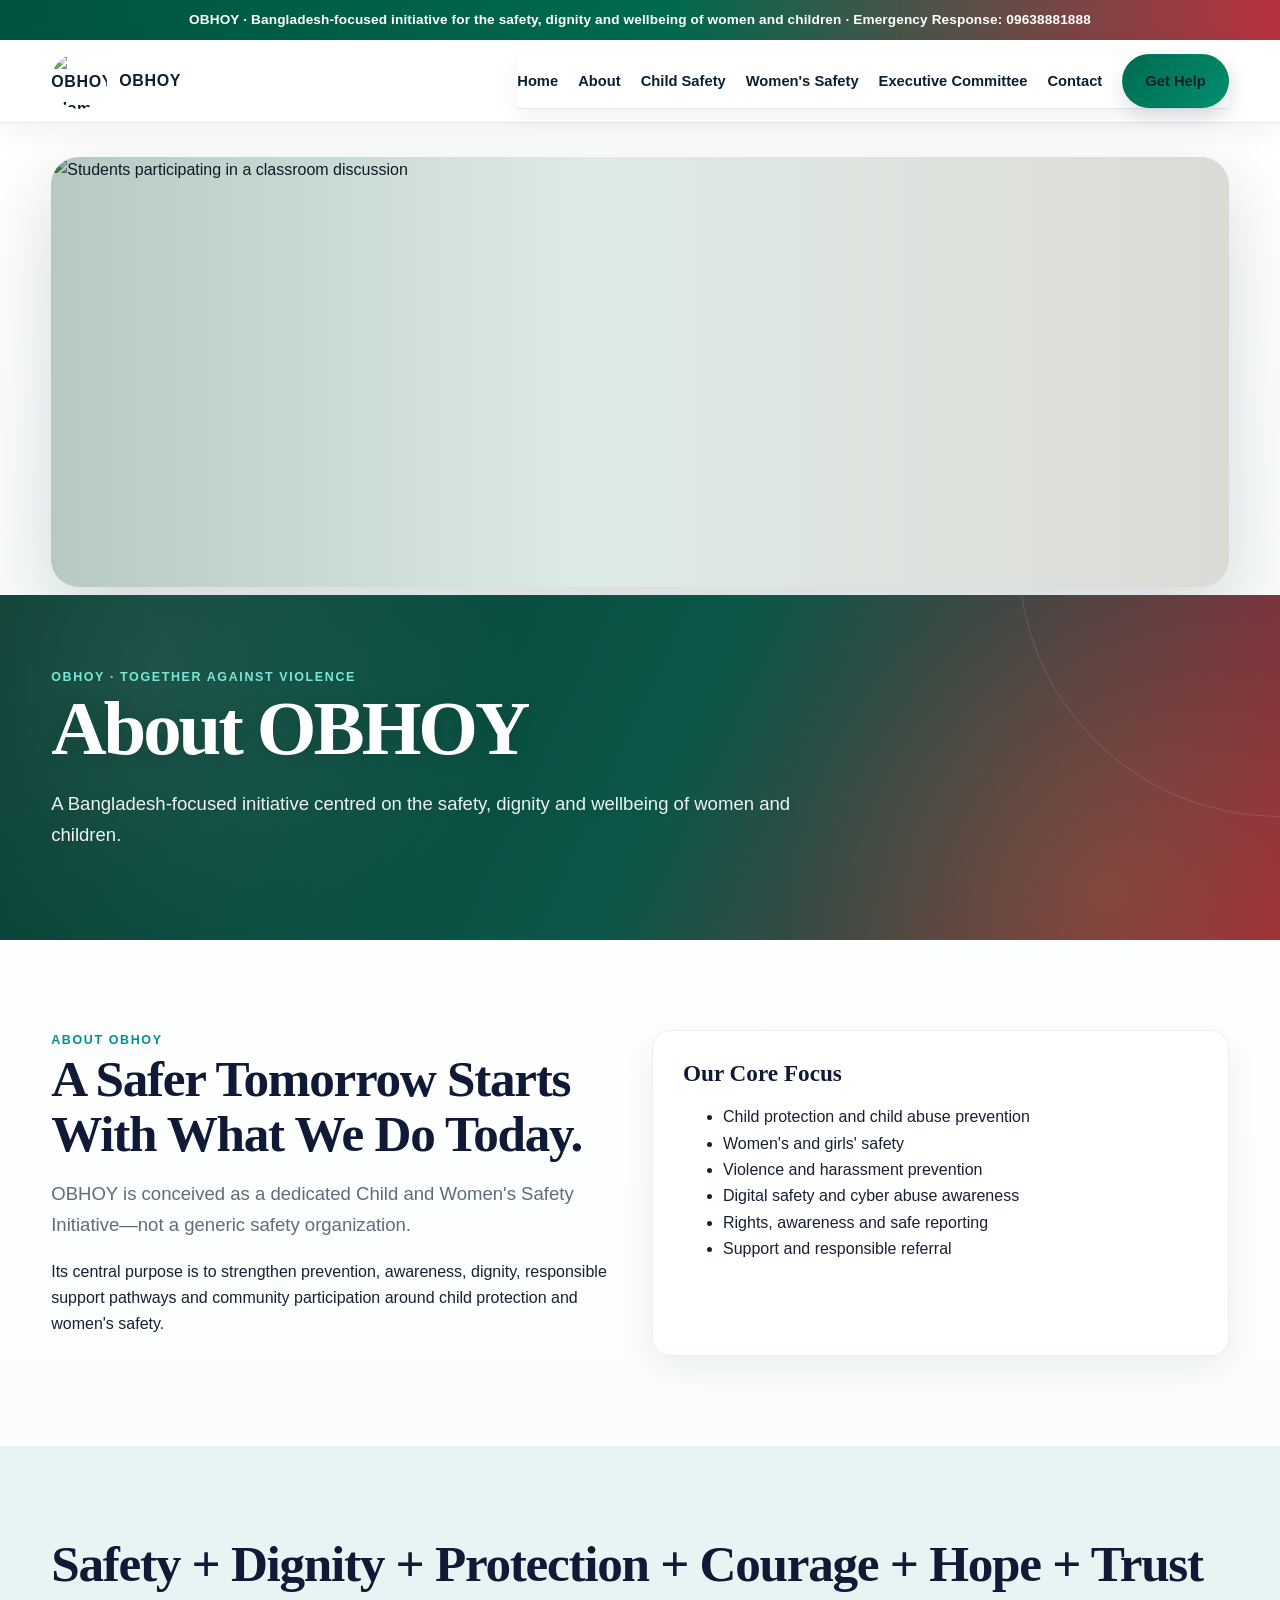
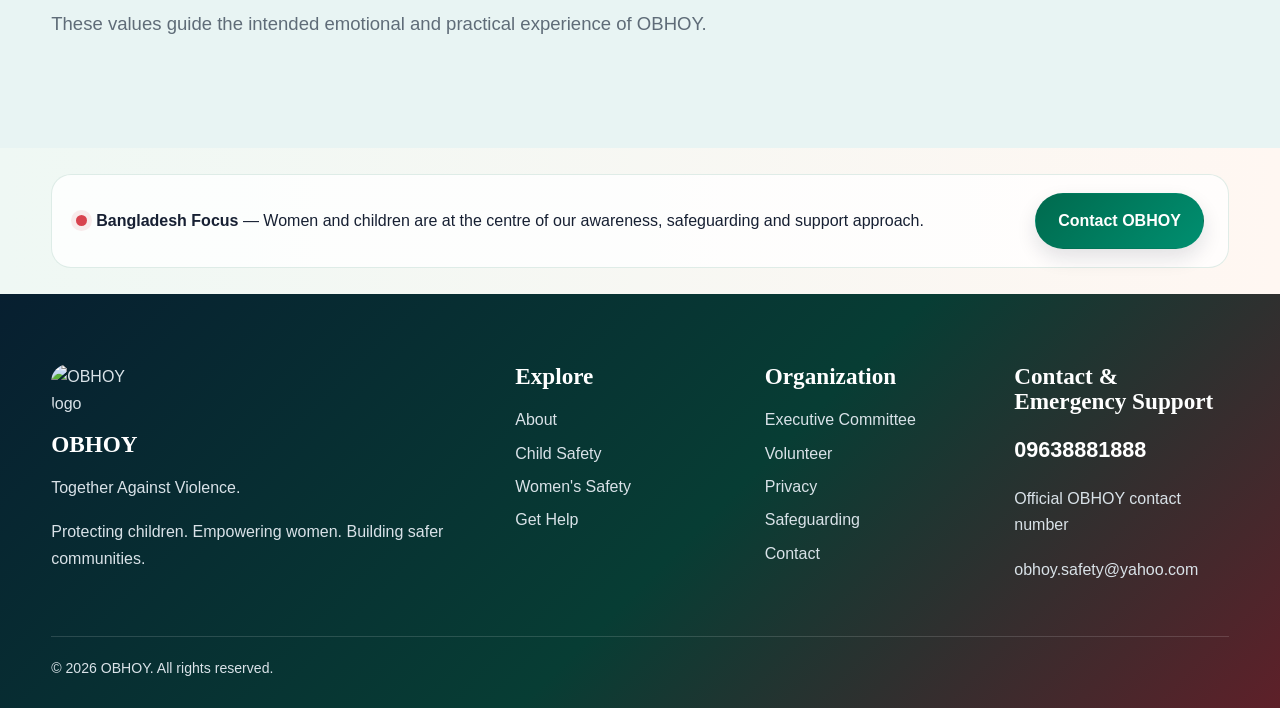
==== about.html @ e8ea64ed "Add files via upload" ====
<!doctype html><html lang="en"><head>
<meta charset="utf-8"><meta name="viewport" content="width=device-width,initial-scale=1">
<meta name="description" content="OBHOY — Together Against Violence. Child and Women's Safety Initiative.">
<title>About | OBHOY</title><link rel="stylesheet" href="style.css"></head>
<body><div class="top-note">OBHOY · Bangladesh-focused initiative for the safety, dignity and wellbeing of women and children · Emergency Response: <strong>09638881888</strong></div>
<header class="nav"><div class="container nav-in">
<a class="brand" href="index.html"><img src="assets/logo.png" data-asset="logo.png" alt="OBHOY Women and Child Safety logo"><span>OBHOY</span></a>
<nav class="links" aria-label="Primary navigation">
<a href="index.html">Home</a><a href="about.html">About</a><a href="child-safety.html">Child Safety</a><a href="women-safety.html">Women's Safety</a><a href="executive-committee.html">Executive Committee</a><a href="contact.html">Contact</a>
<a class="btn btn-primary" href="contact.html" aria-label="Go to OBHOY Contact and Emergency Response">Get Help</a>
</nav><button class="mobile-toggle" aria-label="Open menu">☰</button></div></header><main><section class="bd-cover-section"><div class="container"><div class="bd-cover-frame"><img src="assets/cover%20photos/classroom-discussion.png" data-asset="cover%20photos/classroom-discussion.png" alt="Students participating in a classroom discussion" class="bd-cover-photo" loading="eager"><div class="bd-cover-overlay"></div></div></div></section><section class="page-hero"><div class="container"><div class="eyebrow">OBHOY · Together Against Violence</div><h1>About OBHOY</h1><p class="lead">A Bangladesh-focused initiative centred on the safety, dignity and wellbeing of women and children.</p></div></section>
<section class="section"><div class="container grid two"><div><div class="eyebrow">About OBHOY</div><h2>A Safer Tomorrow Starts With What We Do Today.</h2><p class="lead">OBHOY is conceived as a dedicated Child and Women's Safety Initiative—not a generic safety organization.</p><p>Its central purpose is to strengthen prevention, awareness, dignity, responsible support pathways and community participation around child protection and women's safety.</p></div><div class="card"><h3>Our Core Focus</h3><ul><li>Child protection and child abuse prevention</li><li>Women's and girls' safety</li><li>Violence and harassment prevention</li><li>Digital safety and cyber abuse awareness</li><li>Rights, awareness and safe reporting</li><li>Support and responsible referral</li></ul></div></div></section>
<section class="section band"><div class="container"><h2>Safety + Dignity + Protection + Courage + Hope + Trust</h2><p class="lead">These values guide the intended emotional and practical experience of OBHOY.</p></div></section>
<section class="bd-context"><div class="container"><div><span class="bd-dot"></span><strong>Bangladesh Focus</strong> — Women and children are at the centre of our awareness, safeguarding and support approach.</div><a href="contact.html" class="btn btn-primary">Contact OBHOY</a></div></section></main><footer class="footer"><div class="container footer-grid">
<div><img src="assets/logo.png" data-asset="logo.png" alt="OBHOY logo" style="width:100px;border-radius:18px;margin-bottom:15px"><h3>OBHOY</h3><p>Together Against Violence.</p><p>Protecting children. Empowering women. Building safer communities.</p></div>
<div><h3>Explore</h3><a href="about.html">About</a><a href="child-safety.html">Child Safety</a><a href="women-safety.html">Women's Safety</a><a href="contact.html" aria-label="Go to OBHOY Contact and Emergency Response">Get Help</a></div>
<div><h3>Organization</h3><a href="executive-committee.html">Executive Committee</a><a href="join.html">Volunteer</a><a href="privacy.html">Privacy</a><a href="privacy.html#safeguarding">Safeguarding</a><a href="contact.html">Contact</a></div>
<div><h3>Contact & Emergency Support</h3><p><strong style="font-size:1.35rem;color:#fff">09638881888</strong></p><p>Official OBHOY contact number</p><p><a href="mailto:obhoy.safety@yahoo.com">obhoy.safety@yahoo.com</a></p></div>
</div><div class="container copyright">© <span id="year"></span> OBHOY. All rights reserved.</div></footer><script src="script.js"></script><script src="asset-loader.js"></script>
</body></html>
---- style.css ----
:root{
  --navy:#0B1F33;--teal:#087F8C;--gold:#F4B942;--cream:#F8F7F3;
  --red:#D64545;--ink:#152334;--muted:#5f6c78;--white:#fff;
  --line:rgba(11,31,51,.12);--shadow:0 20px 55px rgba(11,31,51,.10);
}
*{box-sizing:border-box} html{scroll-behavior:smooth}
body{margin:0;font-family:Inter,Arial,sans-serif;color:var(--ink);background:var(--cream);line-height:1.65}
img{max-width:100%;display:block} a{color:inherit;text-decoration:none}
.container{width:min(1180px,92%);margin:auto}.section{padding:90px 0}
.eyebrow{color:var(--teal);font-weight:800;text-transform:uppercase;letter-spacing:.13em;font-size:.78rem}
h1,h2,h3{font-family:Georgia,'Times New Roman',serif;line-height:1.08;margin:0 0 18px;color:var(--navy)}
h1{font-size:clamp(3rem,6vw,6.5rem)}h2{font-size:clamp(2.25rem,4vw,4.2rem)}h3{font-size:1.45rem}
p{margin:0 0 18px}.lead{font-size:1.16rem;color:var(--muted);max-width:760px}
.btn{display:inline-flex;align-items:center;justify-content:center;gap:8px;padding:14px 22px;border-radius:10px;font-weight:800;transition:.25s;border:1px solid transparent}
.btn:hover{transform:translateY(-2px)}.btn-primary{background:var(--teal);color:#fff}.btn-secondary{background:#fff;border-color:var(--line);color:var(--navy)}.btn-danger{background:var(--red);color:#fff}
.top-note{background:var(--navy);color:#fff;font-size:.85rem;padding:9px 0;text-align:center}
.nav{position:sticky;top:0;z-index:50;background:rgba(248,247,243,.94);backdrop-filter:blur(14px);border-bottom:1px solid var(--line)}
.nav-in{min-height:82px;display:flex;align-items:center;justify-content:space-between;gap:20px}
.brand{display:flex;align-items:center;gap:12px;font-weight:900;color:var(--navy);letter-spacing:.04em}.brand img{width:56px;height:56px;object-fit:contain;border-radius:50%}
.links{display:flex;gap:20px;align-items:center;font-size:.92rem;font-weight:700}.links a:hover{color:var(--teal)}
.mobile-toggle{display:none;background:none;border:0;font-size:1.5rem}
.hero{position:relative;overflow:hidden;background:linear-gradient(135deg,#eaf2f0 0%,#f8f7f3 55%,#f5e9ef 100%);padding:72px 0 80px}
.hero:after{content:"";position:absolute;width:520px;height:520px;border-radius:50%;background:rgba(8,127,140,.10);right:-180px;top:-200px}
.hero-grid{position:relative;z-index:1;display:grid;grid-template-columns:1.08fr .92fr;align-items:center;gap:54px}.hero-copy p{font-size:1.14rem;max-width:700px;color:#40505f}.hero-actions{display:flex;gap:12px;flex-wrap:wrap;margin:28px 0}
.hero-card{background:#fff;border-radius:28px;padding:18px;box-shadow:var(--shadow);position:relative}.hero-card img{border-radius:20px;width:100%;max-height:500px;object-fit:contain;background:#fff}.floating{position:absolute;left:-28px;bottom:30px;background:var(--navy);color:#fff;padding:18px 20px;border-radius:16px;max-width:250px}
.help-strip{background:var(--navy);color:#fff}.help-grid{display:grid;grid-template-columns:1.4fr repeat(3,1fr);gap:16px;align-items:center;padding:28px 0}.help-item{border-left:1px solid rgba(255,255,255,.22);padding-left:18px}
.grid{display:grid;gap:24px}.two{grid-template-columns:repeat(2,1fr)}.three{grid-template-columns:repeat(3,1fr)}.four{grid-template-columns:repeat(4,1fr)}
.card{background:#fff;border:1px solid var(--line);padding:30px;border-radius:18px;box-shadow:0 10px 28px rgba(11,31,51,.05);transition:.25s}.card:hover{transform:translateY(-5px);box-shadow:var(--shadow)}
.icon{width:52px;height:52px;border-radius:14px;display:grid;place-items:center;background:rgba(8,127,140,.10);font-size:1.4rem;margin-bottom:18px}
.pillar{padding:42px;border-radius:26px;min-height:360px;display:flex;flex-direction:column;justify-content:flex-end;background:#fff;border:1px solid var(--line)}
.pillar:nth-child(1){background:linear-gradient(145deg,#fff,#e8f4f3)}.pillar:nth-child(2){background:linear-gradient(145deg,#fff,#f7edf2)}
.approach{background:var(--navy);color:#fff}.approach h2,.approach h3{color:#fff}.approach .card{background:rgba(255,255,255,.06);border-color:rgba(255,255,255,.15);color:#d9e2e8}
.band{background:#e8f4f3}.cta{background:linear-gradient(125deg,var(--navy),#164b55);color:#fff;border-radius:30px;padding:56px}.cta h2{color:#fff}
.resource{padding:0;overflow:hidden}.resource .resource-top{height:130px;background:linear-gradient(135deg,var(--teal),var(--navy))}.resource .resource-body{padding:25px}
.commitment{display:flex;gap:15px;align-items:flex-start}.number{font-family:Georgia,serif;font-size:2.5rem;color:var(--gold);font-weight:900}
.team-card img{width:100%;aspect-ratio:1/1;object-fit:cover;background:#e6ecec;border-radius:14px;margin-bottom:18px}.placeholder{display:grid;place-items:center;color:#71808b;background:linear-gradient(135deg,#edf1f0,#dfe7e5)}
.accordion details{background:#fff;border:1px solid var(--line);border-radius:12px;padding:18px 20px;margin-bottom:10px}.accordion summary{cursor:pointer;font-weight:800;color:var(--navy)}
.footer{background:var(--navy);color:#d9e2e8;padding:70px 0 28px}.footer h3{color:#fff}.footer-grid{display:grid;grid-template-columns:2fr repeat(3,1fr);gap:35px}.footer a{display:block;margin:7px 0}.copyright{margin-top:35px;padding-top:20px;border-top:1px solid rgba(255,255,255,.14);font-size:.88rem}
.notice{border-left:4px solid var(--gold);background:#fff9e8;padding:16px 18px;border-radius:8px;margin:20px 0}.danger-notice{border-left-color:var(--red);background:#fff1f1}
.page-hero{padding:85px 0;background:linear-gradient(135deg,#edf5f3,#f8f7f3)}.form-card{max-width:880px;margin:auto;background:#fff;padding:34px;border-radius:22px;box-shadow:var(--shadow)}
label{display:block;font-weight:750;margin:16px 0 7px}input,select,textarea{width:100%;padding:14px;border:1px solid #cbd5d7;border-radius:10px;font:inherit;background:#fff}textarea{min-height:140px}
.form-grid{display:grid;grid-template-columns:1fr 1fr;gap:18px}.full{grid-column:1/-1}.small{font-size:.88rem;color:var(--muted)}
.policy-list li{margin:10px 0}
@media(max-width:900px){.links{display:none}.mobile-toggle{display:block}.nav.open .links{display:flex;position:absolute;top:82px;left:0;right:0;flex-direction:column;align-items:stretch;padding:22px;background:var(--cream);border-bottom:1px solid var(--line)}.hero-grid,.two,.footer-grid{grid-template-columns:1fr}.three,.four{grid-template-columns:repeat(2,1fr)}.help-grid{grid-template-columns:1fr 1fr}.help-grid>:first-child{grid-column:1/-1}.form-grid{grid-template-columns:1fr}.full{grid-column:auto}}
@media(max-width:560px){.section{padding:64px 0}.three,.four,.help-grid{grid-template-columns:1fr}.hero{padding-top:45px}.floating{position:static;margin-top:15px}.cta{padding:35px 25px}.nav-in{min-height:70px}.brand img{width:48px;height:48px}}

.site-photo{width:100%;height:260px;object-fit:cover;border-radius:18px;margin-bottom:20px}
.hero-photo{width:100%;height:100%;min-height:460px;object-fit:cover;border-radius:20px}
.founder-feature{display:grid;grid-template-columns:1.15fr .85fr;gap:34px;align-items:center;background:#fff;padding:34px;border-radius:26px;border:1px solid var(--line);box-shadow:var(--shadow);margin-bottom:45px}
.founder-photo{width:100%;aspect-ratio:1/1;object-fit:cover;border-radius:22px;background:#e8eeee}
.founder-info h2{font-size:clamp(2.2rem,4vw,4rem)}
.portfolio-box{display:flex;align-items:center;justify-content:space-between;gap:18px;padding:20px 22px;background:linear-gradient(135deg,#edf7f5,#fff8e8);border:1px solid rgba(8,127,140,.18);border-radius:16px;margin-top:24px}
.portfolio-box strong{display:block;color:var(--navy);font-size:1.08rem}
@media(max-width:800px){.founder-feature{grid-template-columns:1fr}.hero-photo{min-height:320px}}

/* PREMIUM VISUAL UPGRADE */
:root{--navy:#101935;--teal:#008f95;--teal2:#14b8a6;--gold:#f6b84a;--ink:#172033}html{scroll-behavior:smooth}body{background:linear-gradient(180deg,#f8fbfd 0%,#fff 34%,#f7fafc 100%)}body::before{content:"";position:fixed;inset:0;pointer-events:none;background:radial-gradient(circle at 8% 8%,rgba(20,184,166,.07),transparent 26%),radial-gradient(circle at 92% 18%,rgba(246,184,74,.09),transparent 22%);z-index:-1}.nav{backdrop-filter:blur(18px);background:rgba(255,255,255,.88)!important;border-bottom:1px solid rgba(16,25,53,.08);box-shadow:0 10px 30px rgba(16,25,53,.06)}.top-note{background:linear-gradient(90deg,var(--navy),#17335d 55%,var(--teal));letter-spacing:.01em}.links a{position:relative}.links a:not(.btn)::after{content:"";position:absolute;left:50%;bottom:-6px;width:0;height:2px;background:var(--teal);transition:.3s;border-radius:10px}.links a:not(.btn):hover::after{width:80%;left:10%}.btn{border-radius:999px!important;box-shadow:0 9px 20px rgba(16,25,53,.12);transition:.25s}.btn:hover{transform:translateY(-3px);box-shadow:0 15px 30px rgba(16,25,53,.18);filter:saturate(1.1)}.hero{position:relative;overflow:hidden}.hero::before{content:"";position:absolute;width:430px;height:430px;border-radius:50%;background:linear-gradient(135deg,rgba(20,184,166,.15),rgba(246,184,74,.13));right:-120px;top:-180px}.hero h1,.page-hero h1{letter-spacing:-.04em;text-wrap:balance}.hero-card{overflow:hidden;border-radius:26px;box-shadow:0 28px 70px rgba(16,25,53,.22);transform:rotate(1.2deg);transition:.5s}.hero-card:hover{transform:rotate(0) translateY(-6px);box-shadow:0 36px 80px rgba(16,25,53,.26)}.hero-photo{transition:.8s}.hero-card:hover .hero-photo{transform:scale(1.05)}.page-hero{position:relative;overflow:hidden;background:linear-gradient(135deg,#0f1d3a,#142b54 56%,#087f87)!important;color:#fff}.page-hero::after{content:"";position:absolute;width:520px;height:520px;border:1px solid rgba(255,255,255,.12);border-radius:50%;right:-260px;top:-300px}.page-hero .container{position:relative;z-index:1}.page-hero .eyebrow{color:#7ce5da}.page-photo{height:420px!important;border-radius:24px!important;box-shadow:0 24px 60px rgba(16,25,53,.16);transition:.45s}.page-photo:hover{transform:translateY(-5px);box-shadow:0 32px 70px rgba(16,25,53,.22)}.card,.pillar,.notice,.form-card{border:1px solid rgba(16,25,53,.07);box-shadow:0 12px 34px rgba(16,25,53,.07);transition:.28s}.card:hover,.pillar:hover{transform:translateY(-7px);box-shadow:0 24px 52px rgba(16,25,53,.14);border-color:rgba(20,184,166,.28)}.site-photo{box-shadow:0 15px 40px rgba(16,25,53,.12);transition:.5s}.pillar:hover .site-photo{transform:scale(1.025)}.founder-feature{position:relative;overflow:hidden;background:linear-gradient(135deg,#fff,#f3fbfa 60%,#fff8ea)!important;border:1px solid rgba(20,184,166,.15)!important}.portfolio-box{box-shadow:0 10px 28px rgba(16,25,53,.08);transition:.25s}.portfolio-box:hover{transform:translateY(-3px)}.executive-cover-section{padding-top:0!important;padding-bottom:12px!important}.executive-cover-photo{height:430px!important;border-radius:26px!important}.footer{position:relative;overflow:hidden;background:linear-gradient(135deg,#0c152c,#12264a 58%,#075d63)!important}@media(max-width:800px){.page-photo{height:280px!important}.hero-card{transform:none}.executive-cover-photo{height:280px!important}.page-hero{padding-top:54px!important;padding-bottom:54px!important}}


/* BANGLADESH WOMEN & CHILDREN VISUAL SYSTEM */
:root{--bd-green:#006a4e;--bd-red:#d8434e;--bd-mint:#eaf6f2;--bd-warm:#fff8f2;--bd-deep:#0d2235}
body{background:linear-gradient(180deg,#f8fbfa 0%,#ffffff 30%,#f7fbfa 100%)}
.top-note{background:linear-gradient(90deg,#00543f,#006a4e 52%,#b83240)!important;color:#fff!important;font-weight:700}
.hero{background:linear-gradient(120deg,#eff8f4 0%,#ffffff 53%,#fff6f2 100%)}
.hero-copy{position:relative;z-index:2}
.hero-card{display:block!important;position:relative;min-height:470px;padding:0!important;background:#123!important;border-radius:30px!important;overflow:hidden;transform:none!important}
.hero-card .hero-photo{width:100%!important;height:100%!important;min-height:470px!important;max-height:none!important;object-fit:cover!important;object-position:center!important;filter:brightness(.82) saturate(1.05) contrast(1.02)}
.hero-image-overlay{position:absolute;inset:0;background:linear-gradient(180deg,rgba(9,24,38,.03),rgba(9,24,38,.18));pointer-events:none}
.bd-cover-section{padding:34px 0 8px;background:linear-gradient(180deg,#fff,#f8fbfa)}
.bd-cover-frame{position:relative;height:430px;overflow:hidden;border-radius:28px;box-shadow:0 24px 70px rgba(13,34,53,.16);background:#ddebe5}
.bd-cover-photo{width:100%;height:100%;object-fit:cover;object-position:center;filter:brightness(.84) saturate(1.05) contrast(1.03);transition:transform .7s ease,filter .4s ease}
.bd-cover-frame:hover .bd-cover-photo{transform:scale(1.025);filter:brightness(.9) saturate(1.08) contrast(1.03)}
.bd-cover-overlay{position:absolute;inset:0;background:linear-gradient(90deg,rgba(0,45,35,.18),transparent 46%,rgba(216,67,78,.10));pointer-events:none}
.page-hero{background:linear-gradient(115deg,#073c31,#0b5749 52%,#9b2c39)!important;padding:72px 0!important}
.page-hero::before{content:"";position:absolute;inset:0;background:radial-gradient(circle at 12% 20%,rgba(255,255,255,.09),transparent 32%),radial-gradient(circle at 86% 85%,rgba(246,184,74,.12),transparent 28%)}
.page-hero h1,.page-hero .lead{color:#fff!important;text-shadow:0 2px 18px rgba(0,0,0,.16)}
.page-hero .lead{opacity:.93}
.section h2{letter-spacing:-.025em}
.card,.pillar,.form-card{background:rgba(255,255,255,.96)!important}
.pillar{border-top:4px solid var(--bd-green)!important}
.pillar:nth-child(2){border-top-color:var(--bd-red)!important}
.btn-primary{background:linear-gradient(135deg,#006a4e,#008f70)!important}.btn-danger{background:linear-gradient(135deg,#bd3342,#e4515d)!important}
.help-strip{background:linear-gradient(110deg,#09253b,#00543f 55%,#8d2633)!important}
.bd-context{padding:26px 0;background:linear-gradient(90deg,#eff8f4,#fff7f2)}
.bd-context .container{display:flex;align-items:center;justify-content:space-between;gap:20px;padding:18px 24px;border-radius:20px;border:1px solid rgba(0,106,78,.12);background:rgba(255,255,255,.78)}
.bd-dot{display:inline-block;width:11px;height:11px;border-radius:50%;background:var(--bd-red);margin-right:9px;box-shadow:0 0 0 5px rgba(216,67,78,.10)}
.founder-text-only{grid-template-columns:1fr!important;max-width:920px;margin-left:auto;margin-right:auto;text-align:center}
.founder-text-only .founder-info{max-width:760px;margin:auto}.founder-text-only .portfolio-box{text-align:left}
.team-card{position:relative}.team-card::before{content:"";display:block;width:46px;height:4px;border-radius:999px;background:linear-gradient(90deg,var(--bd-green),var(--bd-red));margin-bottom:18px}
.footer{background:linear-gradient(135deg,#071f30,#073d34 55%,#5e2029)!important}
@media(max-width:800px){.hero-card,.hero-card .hero-photo{min-height:320px!important}.bd-cover-frame{height:270px}.bd-cover-section{padding-top:22px}.bd-context .container{flex-direction:column;align-items:flex-start}.page-hero{padding:56px 0!important}}

/* White navbar readability upgrade */
.navbar,.navbar.scrolled,header nav{
background:rgba(255,255,255,.96)!important;
backdrop-filter:blur(12px);
box-shadow:0 4px 20px rgba(0,0,0,.08);
border-bottom:1px solid rgba(0,0,0,.08);
}
.navbar a,.nav-link,.menu-item,.logo-text{
color:#0B1F33!important;
font-weight:600;
}
.navbar a:hover,.navbar a.active{
color:#D4A017!important;
}


/* Final polish navbar */
.navbar,.navbar.scrolled,header nav{
background:rgba(11,31,51,.55)!important;
backdrop-filter:blur(14px)!important;
-webkit-backdrop-filter:blur(14px)!important;
border-bottom:1px solid rgba(255,255,255,.12)!important;
box-shadow:none!important;
}
.navbar a,.nav-link,.menu-item,.logo-text{
color:#ffffff!important;
text-shadow:0 1px 3px rgba(0,0,0,.4);
}

/* FINAL EXECUTIVE COMMITTEE & READABILITY UPDATE */
.nav{background:#ffffff!important;backdrop-filter:none!important;-webkit-backdrop-filter:none!important;border-bottom:1px solid rgba(11,31,51,.10)!important;box-shadow:0 8px 24px rgba(11,31,51,.06)!important}
.nav .links,.nav .links a,.nav .brand,.nav .brand span{color:#0B1F33!important;text-shadow:none!important}
.nav .links a:hover{color:#006a4e!important}
@media(max-width:900px){.nav.open .links{background:#fff!important}}
.approach{background:#fff!important;color:#111!important}
.approach .eyebrow,.approach h2,.approach h3,.approach p{color:#111!important;text-shadow:none!important}
.approach .card{background:#fff!important;color:#111!important;border-color:rgba(11,31,51,.12)!important}
.approach .icon{color:#111!important}
.committee-intro{text-align:center;max-width:880px;margin:0 auto 42px}
.committee-intro h2{margin-top:8px}.committee-intro .lead{margin:0 auto}
.committee-grid{display:grid;grid-template-columns:repeat(4,minmax(0,1fr));gap:24px}
.committee-member{background:#fff;border:1px solid rgba(11,31,51,.10);border-radius:24px;overflow:hidden;box-shadow:0 12px 30px rgba(11,31,51,.08);transition:transform .28s ease,box-shadow .28s ease;position:relative}
.committee-member:hover{transform:translateY(-7px);box-shadow:0 22px 48px rgba(11,31,51,.15)}
.member-photo-wrap{position:relative;padding:12px 12px 0;background:linear-gradient(145deg,#eaf6f2,#fff7f2)}
.member-photo{width:100%;aspect-ratio:6/7;object-fit:cover;border-radius:17px;display:block;background:#e7eceb}
.replace-tag{position:absolute;right:22px;top:22px;background:rgba(11,31,51,.82);color:#fff;padding:6px 10px;border-radius:999px;font-size:.68rem;font-weight:800;letter-spacing:.05em;text-transform:uppercase}
.member-content{padding:20px 20px 22px;text-align:center}.member-content h3{font-size:1.22rem;margin-bottom:8px}.member-role{color:#006a4e;font-weight:800;line-height:1.45;min-height:46px;margin-bottom:14px}.team-phone,.team-contact{display:inline-block;font-size:.9rem;color:#465563;font-weight:700}.team-phone:hover{color:#006a4e}
.global-contact-email{text-align:center;margin:18px auto 0;color:#d9e2e8}.global-contact-email a{display:inline;color:#fff!important;font-weight:700}
@media(max-width:1000px){.committee-grid{grid-template-columns:repeat(3,minmax(0,1fr))}}
@media(max-width:700px){.committee-grid{grid-template-columns:repeat(2,minmax(0,1fr));gap:16px}.committee-member{border-radius:18px}.member-content{padding:16px 12px 18px}.member-role{min-height:0;font-size:.88rem}.replace-tag{right:18px;top:18px;font-size:.58rem;padding:5px 8px}}
@media(max-width:430px){.committee-grid{grid-template-columns:1fr}}


/* FINAL NAVBAR / FOUNDER / CONTACT POLISH */
.nav,
.navbar,
.navbar.scrolled,
header nav {
  background:#ffffff !important;
  background-image:none !important;
  backdrop-filter:none !important;
  -webkit-backdrop-filter:none !important;
  border-bottom:1px solid rgba(11,31,51,.10) !important;
  box-shadow:0 8px 24px rgba(11,31,51,.06) !important;
}
.nav .links a,
.nav .brand,
.nav .brand span {
  color:#0B1F33 !important;
  text-shadow:none !important;
}
.nav .links a:hover { color:#006a4e !important; }

/* Larger founder presentation */
.founder-feature {
  grid-template-columns:minmax(320px, .95fr) minmax(0, 1.05fr) !important;
  gap:42px !important;
  padding:42px !important;
}
.founder-photo-column { display:flex; align-items:center; justify-content:center; }
.founder-photo-wrap { position:relative; width:100%; max-width:500px; }
.founder-photo {
  display:block;
  width:100%;
  aspect-ratio:1/1;
  object-fit:cover;
  border-radius:26px;
  background:#e8eeee;
  border:1px solid rgba(11,31,51,.10);
  box-shadow:0 18px 45px rgba(11,31,51,.14);
}
.founder-replace-tag { right:18px; top:18px; }
.founder-feature .founder-info h2 { font-size:clamp(2.5rem,5vw,4.8rem); }
.founder-feature .founder-info .lead { font-size:1.18rem; }

@media(max-width:800px){
  .founder-feature { grid-template-columns:1fr !important; padding:26px !important; }
  .founder-photo-wrap { max-width:440px; }
}

/* Prominent contact email */
.contact-email-card {
  margin-top:22px;
  text-align:center;
  padding:26px 22px;
  background:#fff;
  border:1px solid rgba(11,31,51,.12);
  border-radius:18px;
  box-shadow:0 10px 28px rgba(11,31,51,.06);
}
.contact-email-card .email-label {
  display:block;
  margin-bottom:8px;
  font-size:.9rem;
  font-weight:800;
  letter-spacing:.08em;
  text-transform:uppercase;
  color:#006a4e;
}
.contact-email-card a {
  display:inline-block;
  font-size:clamp(1.35rem,2.5vw,2rem);
  font-weight:900;
  color:#0B1F33 !important;
  text-decoration:none;
  word-break:break-word;
}
.contact-email-card a:hover { color:#006a4e !important; }

/* Uploaded cover-photo layout */
.founder-info-full{width:100%;}
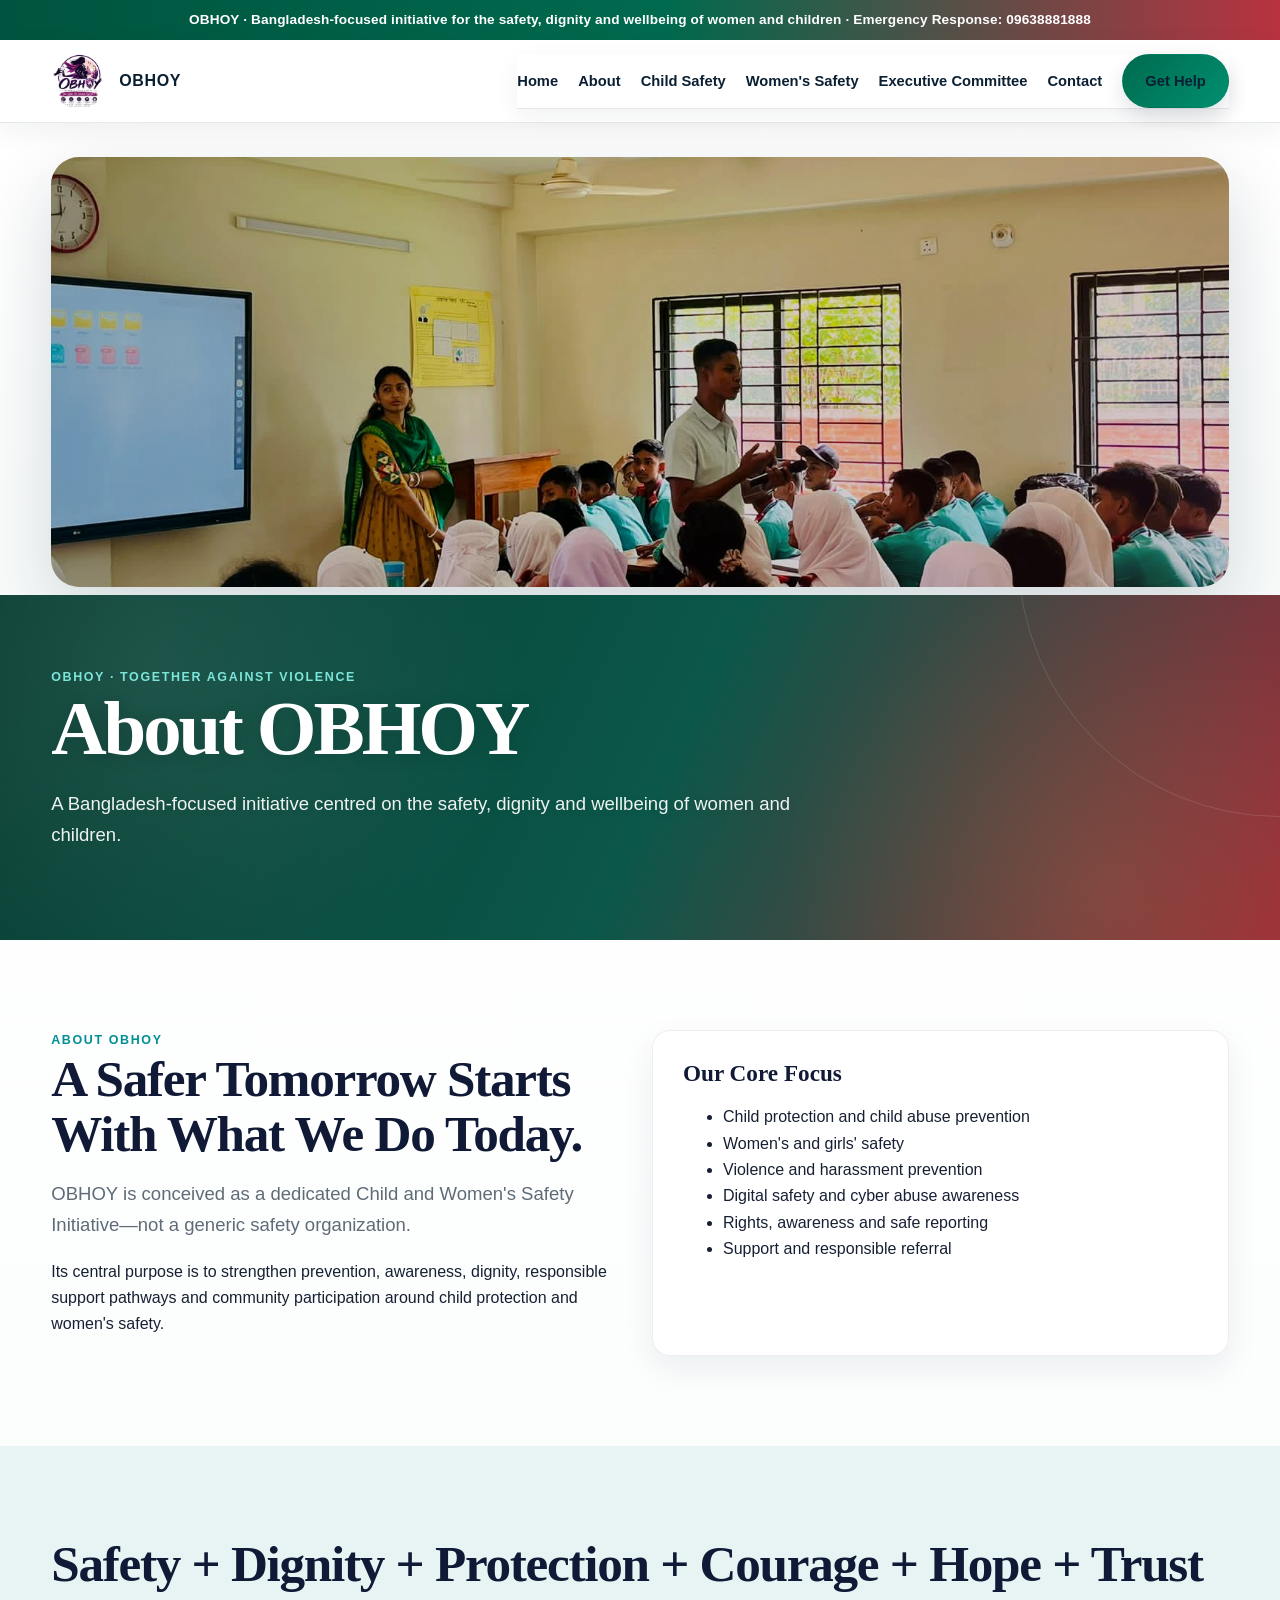
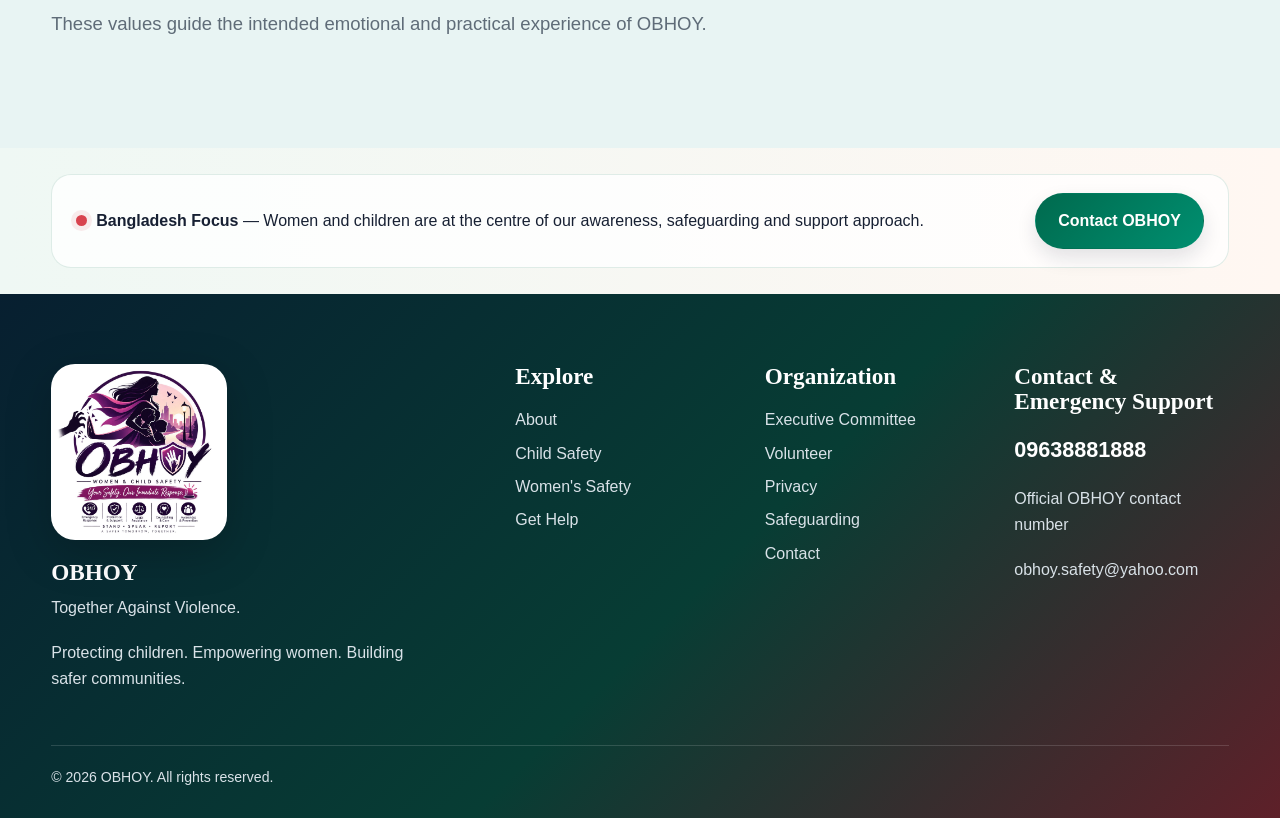
==== commit a361aec6: "Add files via upload" ====
--- a/about.html
+++ b/about.html
@@ -1,18 +1,35 @@
 <!doctype html><html lang="en"><head>
-<meta charset="utf-8"><meta name="viewport" content="width=device-width,initial-scale=1">
-<meta name="description" content="OBHOY — Together Against Violence. Child and Women's Safety Initiative.">
-<title>About | OBHOY</title><link rel="stylesheet" href="style.css"></head>
-<body><div class="top-note">OBHOY · Bangladesh-focused initiative for the safety, dignity and wellbeing of women and children · Emergency Response: <strong>09638881888</strong></div>
+<meta charset="UTF-8"><meta name="viewport" content="width=device-width,initial-scale=1">
+<meta name="description" content="Learn about OBHOY, a Bangladesh-focused Child and Women’s Safety Initiative centred on safety, dignity, wellbeing, prevention and community participation.">
+<title>About OBHOY | Child &amp; Women’s Safety Initiative</title><link rel="stylesheet" href="style.css">
+<meta name="robots" content="index,follow">
+<link rel="canonical" href="https://obhoy.life/about.html">
+<link rel="icon" href="assets/logo.png" type="image/png">
+<meta name="theme-color" content="#0B1F33">
+<meta property="og:locale" content="en_BD">
+<meta property="og:type" content="website">
+<meta property="og:site_name" content="OBHOY">
+<meta property="og:title" content="About OBHOY | Child &amp; Women’s Safety Initiative">
+<meta property="og:description" content="Learn about OBHOY, a Bangladesh-focused Child and Women’s Safety Initiative centred on safety, dignity, wellbeing, prevention and community participation.">
+<meta property="og:url" content="https://obhoy.life/about.html">
+<meta property="og:image" content="https://obhoy.life/assets/cover%20photos/classroom-discussion.png">
+<meta property="og:image:alt" content="OBHOY — Together Against Violence">
+<meta name="twitter:card" content="summary_large_image">
+<meta name="twitter:title" content="About OBHOY | Child &amp; Women’s Safety Initiative">
+<meta name="twitter:description" content="Learn about OBHOY, a Bangladesh-focused Child and Women’s Safety Initiative centred on safety, dignity, wellbeing, prevention and community participation.">
+<meta name="twitter:image" content="https://obhoy.life/assets/cover%20photos/classroom-discussion.png">
+<script type="application/ld+json">[{"@context":"https://schema.org","@type":"Organization","name":"OBHOY","url":"https://obhoy.life/","logo":"https://obhoy.life/assets/logo.png","description":"A Bangladesh-focused Child and Women’s Safety Initiative centred on safety, dignity and wellbeing."},{"@context":"https://schema.org","@type":"WebPage","name":"About OBHOY | Child & Women’s Safety Initiative","url":"https://obhoy.life/about.html","isPartOf":{"@type":"WebSite","name":"OBHOY","url":"https://obhoy.life/"}},{"@context":"https://schema.org","@type":"BreadcrumbList","itemListElement":[{"@type":"ListItem","position":1,"name":"Home","item":"https://obhoy.life/"},{"@type":"ListItem","position":2,"name":"About","item":"https://obhoy.life/about.html"}]}]</script></head>
+<body><a class="skip-link" href="#main-content">Skip to main content</a><div class="top-note">OBHOY · Bangladesh-focused initiative for the safety, dignity and wellbeing of women and children · Emergency Response: <strong>09638881888</strong></div>
 <header class="nav"><div class="container nav-in">
-<a class="brand" href="index.html"><img src="assets/logo.png" data-asset="logo.png" alt="OBHOY Women and Child Safety logo"><span>OBHOY</span></a>
-<nav class="links" aria-label="Primary navigation">
+<a class="brand" href="index.html"><img src="assets/logo.png" data-asset="logo.png" alt="OBHOY Women and Child Safety logo" width="1254" height="1254" decoding="async" loading="lazy"><span>OBHOY</span></a>
+<nav class="links" id="primary-navigation" aria-label="Primary navigation">
 <a href="index.html">Home</a><a href="about.html">About</a><a href="child-safety.html">Child Safety</a><a href="women-safety.html">Women's Safety</a><a href="executive-committee.html">Executive Committee</a><a href="contact.html">Contact</a>
 <a class="btn btn-primary" href="contact.html" aria-label="Go to OBHOY Contact and Emergency Response">Get Help</a>
-</nav><button class="mobile-toggle" aria-label="Open menu">☰</button></div></header><main><section class="bd-cover-section"><div class="container"><div class="bd-cover-frame"><img src="assets/cover%20photos/classroom-discussion.png" data-asset="cover%20photos/classroom-discussion.png" alt="Students participating in a classroom discussion" class="bd-cover-photo" loading="eager"><div class="bd-cover-overlay"></div></div></div></section><section class="page-hero"><div class="container"><div class="eyebrow">OBHOY · Together Against Violence</div><h1>About OBHOY</h1><p class="lead">A Bangladesh-focused initiative centred on the safety, dignity and wellbeing of women and children.</p></div></section>
+</nav><button class="mobile-toggle" type="button" aria-label="Open menu" aria-expanded="false" aria-controls="primary-navigation">☰</button></div></header><main id="main-content"><section class="bd-cover-section"><div class="container"><div class="bd-cover-frame"><img src="assets/cover%20photos/classroom-discussion.png" data-asset="cover%20photos/classroom-discussion.png" alt="Students participating in a classroom discussion" class="bd-cover-photo" loading="eager" width="1600" height="1200" decoding="async"><div class="bd-cover-overlay"></div></div></div></section><section class="page-hero"><div class="container"><div class="eyebrow">OBHOY · Together Against Violence</div><h1>About OBHOY</h1><p class="lead">A Bangladesh-focused initiative centred on the safety, dignity and wellbeing of women and children.</p></div></section>
 <section class="section"><div class="container grid two"><div><div class="eyebrow">About OBHOY</div><h2>A Safer Tomorrow Starts With What We Do Today.</h2><p class="lead">OBHOY is conceived as a dedicated Child and Women's Safety Initiative—not a generic safety organization.</p><p>Its central purpose is to strengthen prevention, awareness, dignity, responsible support pathways and community participation around child protection and women's safety.</p></div><div class="card"><h3>Our Core Focus</h3><ul><li>Child protection and child abuse prevention</li><li>Women's and girls' safety</li><li>Violence and harassment prevention</li><li>Digital safety and cyber abuse awareness</li><li>Rights, awareness and safe reporting</li><li>Support and responsible referral</li></ul></div></div></section>
 <section class="section band"><div class="container"><h2>Safety + Dignity + Protection + Courage + Hope + Trust</h2><p class="lead">These values guide the intended emotional and practical experience of OBHOY.</p></div></section>
 <section class="bd-context"><div class="container"><div><span class="bd-dot"></span><strong>Bangladesh Focus</strong> — Women and children are at the centre of our awareness, safeguarding and support approach.</div><a href="contact.html" class="btn btn-primary">Contact OBHOY</a></div></section></main><footer class="footer"><div class="container footer-grid">
-<div><img src="assets/logo.png" data-asset="logo.png" alt="OBHOY logo" style="width:100px;border-radius:18px;margin-bottom:15px"><h3>OBHOY</h3><p>Together Against Violence.</p><p>Protecting children. Empowering women. Building safer communities.</p></div>
+<div><img class="footer-logo" src="assets/logo.png" data-asset="logo.png" alt="OBHOY logo" width="1254" height="1254" decoding="async" loading="lazy"><h3>OBHOY</h3><p>Together Against Violence.</p><p>Protecting children. Empowering women. Building safer communities.</p></div>
 <div><h3>Explore</h3><a href="about.html">About</a><a href="child-safety.html">Child Safety</a><a href="women-safety.html">Women's Safety</a><a href="contact.html" aria-label="Go to OBHOY Contact and Emergency Response">Get Help</a></div>
 <div><h3>Organization</h3><a href="executive-committee.html">Executive Committee</a><a href="join.html">Volunteer</a><a href="privacy.html">Privacy</a><a href="privacy.html#safeguarding">Safeguarding</a><a href="contact.html">Contact</a></div>
 <div><h3>Contact & Emergency Support</h3><p><strong style="font-size:1.35rem;color:#fff">09638881888</strong></p><p>Official OBHOY contact number</p><p><a href="mailto:obhoy.safety@yahoo.com">obhoy.safety@yahoo.com</a></p></div>
--- a/style.css
+++ b/style.css
@@ -222,3 +222,130 @@
 
 /* Uploaded cover-photo layout */
 .founder-info-full{width:100%;}
+
+/* Accessibility and performance helpers */
+.skip-link{position:fixed;left:12px;top:-60px;z-index:1000;padding:10px 14px;background:var(--navy);color:#fff;border-radius:8px;font-weight:700}
+.skip-link:focus{top:12px}
+:focus-visible{outline:3px solid var(--gold);outline-offset:3px}
+@media (prefers-reduced-motion:reduce){
+  html{scroll-behavior:auto}
+  *,*::before,*::after{scroll-behavior:auto!important;transition-duration:.01ms!important;animation-duration:.01ms!important}
+}
+
+
+/* Bangladesh emergency hotline panel */
+.bd-hotlines{margin:28px 0 0;padding:28px;border:1px solid rgba(16,25,53,.08);border-radius:24px;background:linear-gradient(145deg,#ffffff,#f7fbfa);box-shadow:0 16px 42px rgba(16,25,53,.08)}
+.bd-hotlines-heading{margin-bottom:20px}.bd-hotlines-heading .eyebrow{display:inline-block;margin-bottom:8px;color:#087f87;font-weight:800;letter-spacing:.08em;text-transform:uppercase;font-size:.76rem}.bd-hotlines-heading h2{margin:0 0 8px;font-size:1.55rem;color:var(--navy)}.bd-hotlines-heading p{margin:0;color:#5d6875;line-height:1.65;font-size:.95rem}
+.bd-hotline-grid{display:grid;grid-template-columns:repeat(3,minmax(0,1fr));gap:12px}.bd-hotline-card{display:flex;align-items:center;gap:13px;min-width:0;padding:16px 14px;text-decoration:none!important;color:var(--navy)!important;background:#fff;border:1px solid rgba(16,25,53,.09);border-radius:17px;box-shadow:0 8px 22px rgba(16,25,53,.05);transition:transform .22s ease,box-shadow .22s ease,border-color .22s ease}.bd-hotline-card:hover,.bd-hotline-card:focus-visible{transform:translateY(-3px);box-shadow:0 16px 32px rgba(16,25,53,.11);border-color:rgba(0,143,149,.35)}.bd-hotline-card:focus-visible{outline:3px solid rgba(20,184,166,.3);outline-offset:3px}.bd-hotline-icon{flex:0 0 44px;width:44px;height:44px;display:grid;place-items:center;border-radius:14px;background:#edf8f6;color:#087f87}.bd-hotline-icon svg{width:23px;height:23px}.bd-hotline-copy{display:flex;flex-direction:column;min-width:0;line-height:1.2}.bd-hotline-copy strong{font-size:1.45rem;letter-spacing:-.02em;color:var(--navy)}.bd-hotline-copy span{font-size:.84rem;font-weight:800;margin-top:3px;color:#25334a;white-space:nowrap}.bd-hotline-copy small{font-size:.72rem;color:#738092;margin-top:4px;white-space:nowrap}.bd-hotline-arrow{margin-left:auto;color:#8a96a6;font-size:1rem;transition:transform .2s ease}.bd-hotline-card:hover .bd-hotline-arrow{transform:translate(2px,-2px)}.bd-hotline-emergency .bd-hotline-icon{background:#fff0f1;color:#c53242}.bd-hotline-women .bd-hotline-icon{background:#fff6e7;color:#a96c00}.bd-hotline-child .bd-hotline-icon{background:#edf5ff;color:#2767ad}.bd-hotline-note{margin:16px 0 0;padding-top:14px;border-top:1px solid rgba(16,25,53,.08);font-size:.78rem;line-height:1.55;color:#6b7684}
+@media(max-width:800px){.bd-hotline-grid{grid-template-columns:1fr 1fr}.bd-hotlines{padding:22px}.bd-hotline-copy span,.bd-hotline-copy small{white-space:normal}}
+@media(max-width:520px){.bd-hotline-grid{grid-template-columns:1fr}.bd-hotline-card{padding:15px}.bd-hotlines-heading h2{font-size:1.35rem}}
+
+/* FINAL VISUAL POLISH — footer, executive committee and emergency hotlines */
+.footer .footer-grid > div:first-child > img {
+  width: 176px !important;
+  height: 176px !important;
+  max-width: 176px !important;
+  object-fit: contain !important;
+  object-position: center !important;
+  border-radius: 24px !important;
+  margin: 0 0 20px !important;
+  padding: 0 !important;
+  filter: drop-shadow(0 12px 22px rgba(0,0,0,.20));
+}
+.footer .footer-grid > div:first-child h3 { margin-bottom: 10px; }
+.footer .footer-grid > div:first-child p { max-width: 360px; }
+
+.committee-grid {
+  grid-template-columns: repeat(3, minmax(0, 1fr));
+  gap: 30px;
+  align-items: stretch;
+}
+.committee-member {
+  display: flex;
+  flex-direction: column;
+  min-width: 0;
+}
+.member-photo-wrap {
+  padding: 16px 16px 0;
+  min-height: 360px;
+  display: flex;
+  align-items: stretch;
+}
+.member-photo {
+  width: 100% !important;
+  height: 360px !important;
+  aspect-ratio: auto !important;
+  object-fit: contain !important;
+  object-position: center center !important;
+  border-radius: 18px;
+  background: linear-gradient(145deg,#eef4f3,#f8f5f0);
+}
+.member-content {
+  flex: 1;
+  display: flex;
+  flex-direction: column;
+  align-items: center;
+  padding: 22px 20px 24px;
+}
+.member-content .team-phone { margin-top: auto; padding-top: 8px; }
+
+/* The hotline panel sits inside the contact column, so one clean row would be too tight. */
+.bd-hotlines {
+  margin-top: 32px;
+  padding: 30px;
+}
+.bd-hotline-grid {
+  grid-template-columns: 1fr;
+  gap: 14px;
+}
+.bd-hotline-card {
+  min-height: 82px;
+  padding: 16px 18px;
+  gap: 16px;
+  border-radius: 18px;
+}
+.bd-hotline-icon {
+  flex-basis: 50px;
+  width: 50px;
+  height: 50px;
+  border-radius: 15px;
+}
+.bd-hotline-copy strong { font-size: 1.55rem; }
+.bd-hotline-copy span,
+.bd-hotline-copy small { white-space: normal; }
+.bd-hotline-copy span { font-size: .9rem; }
+.bd-hotline-copy small { font-size: .76rem; }
+.bd-hotline-arrow { font-size: 1.2rem; }
+
+@media (max-width: 1000px) {
+  .committee-grid { grid-template-columns: repeat(2, minmax(0, 1fr)); }
+  .member-photo-wrap { min-height: 330px; }
+  .member-photo { height: 330px !important; }
+}
+@media (max-width: 700px) {
+  .footer .footer-grid > div:first-child > img {
+    width: 145px !important;
+    height: 145px !important;
+    max-width: 145px !important;
+  }
+  .committee-grid { grid-template-columns: repeat(2, minmax(0, 1fr)); gap: 18px; }
+  .member-photo-wrap { min-height: 270px; padding: 12px 12px 0; }
+  .member-photo { height: 270px !important; border-radius: 15px; }
+  .member-content { padding: 17px 13px 19px; }
+}
+@media (max-width: 480px) {
+  .committee-grid { grid-template-columns: 1fr; }
+  .member-photo-wrap { min-height: 360px; }
+  .member-photo { height: 360px !important; }
+  .bd-hotlines { padding: 22px 18px; }
+  .bd-hotline-card { padding: 15px; }
+}
+.footer .footer-logo {
+  width: 176px !important;
+  height: 176px !important;
+  max-width: 176px !important;
+  object-fit: contain !important;
+  border-radius: 24px !important;
+  margin: 0 0 20px !important;
+}
+@media (max-width:700px){.footer .footer-logo{width:145px!important;height:145px!important;max-width:145px!important}}
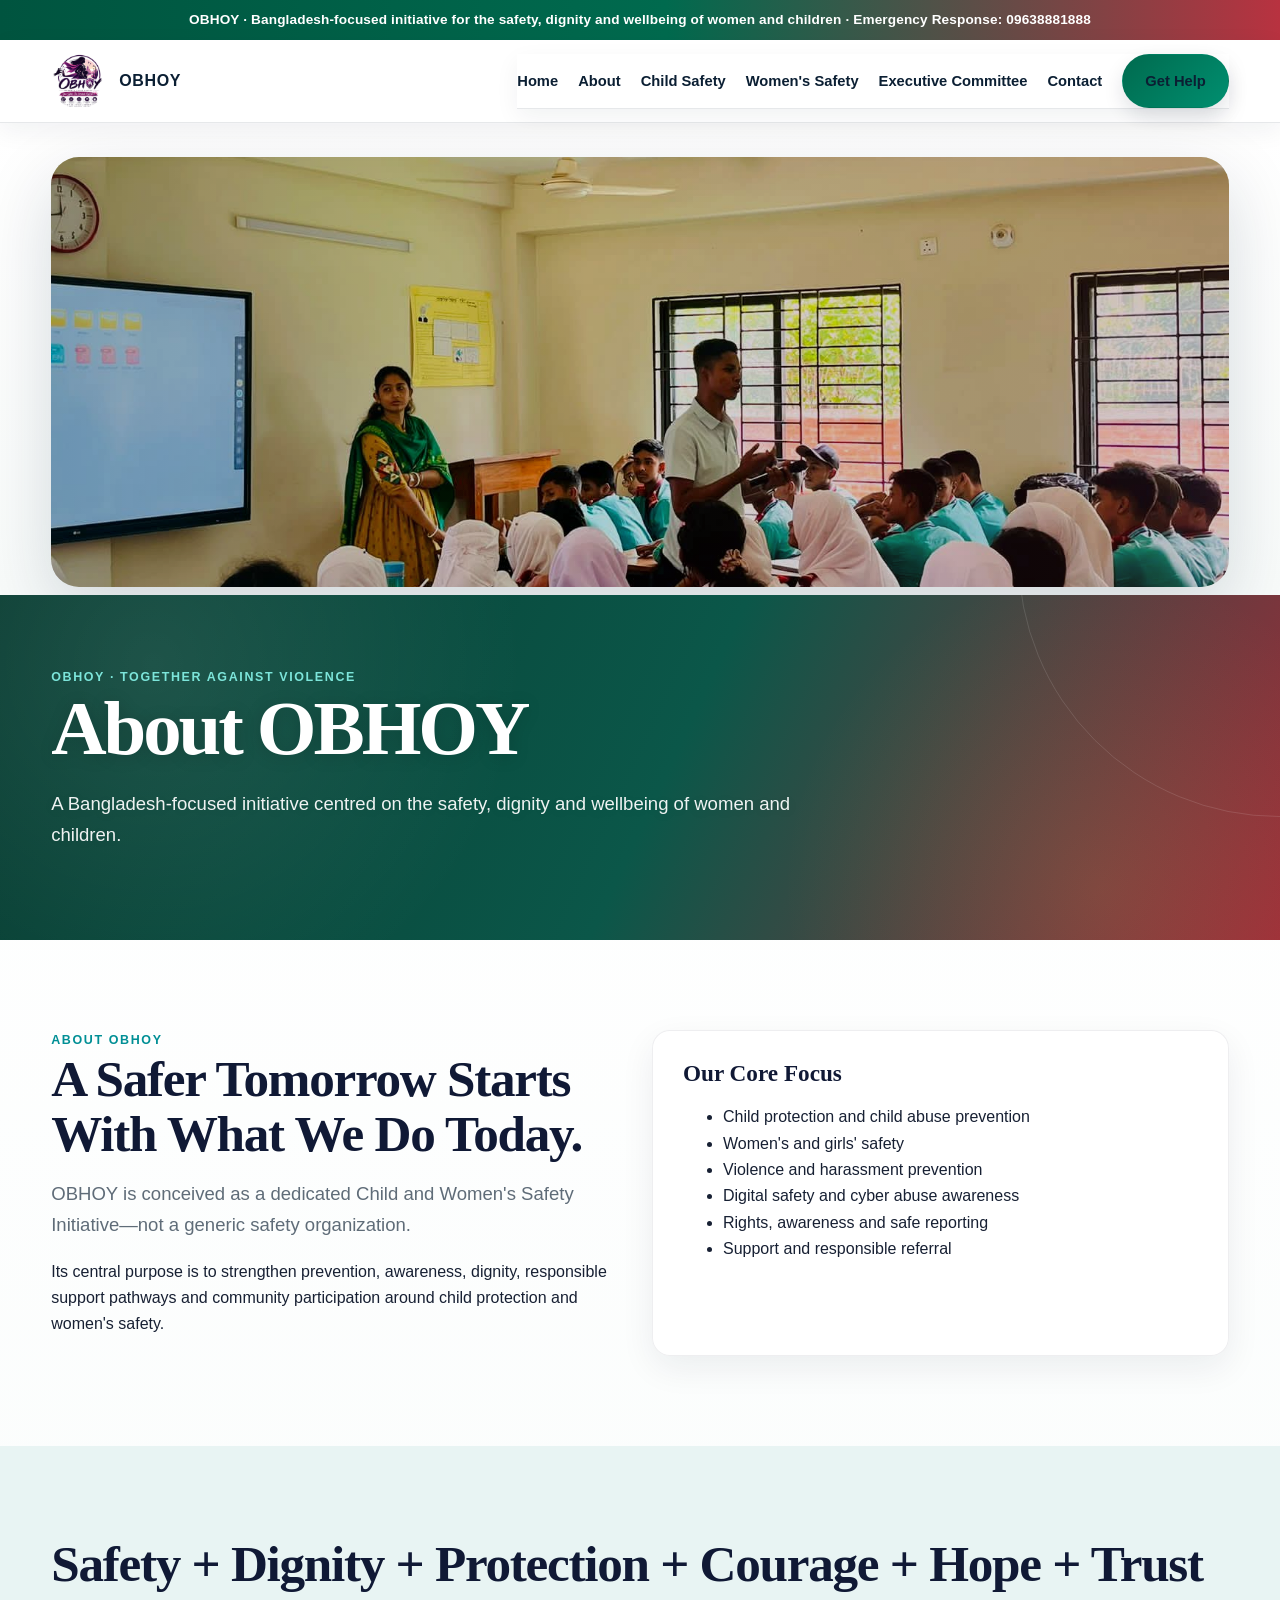
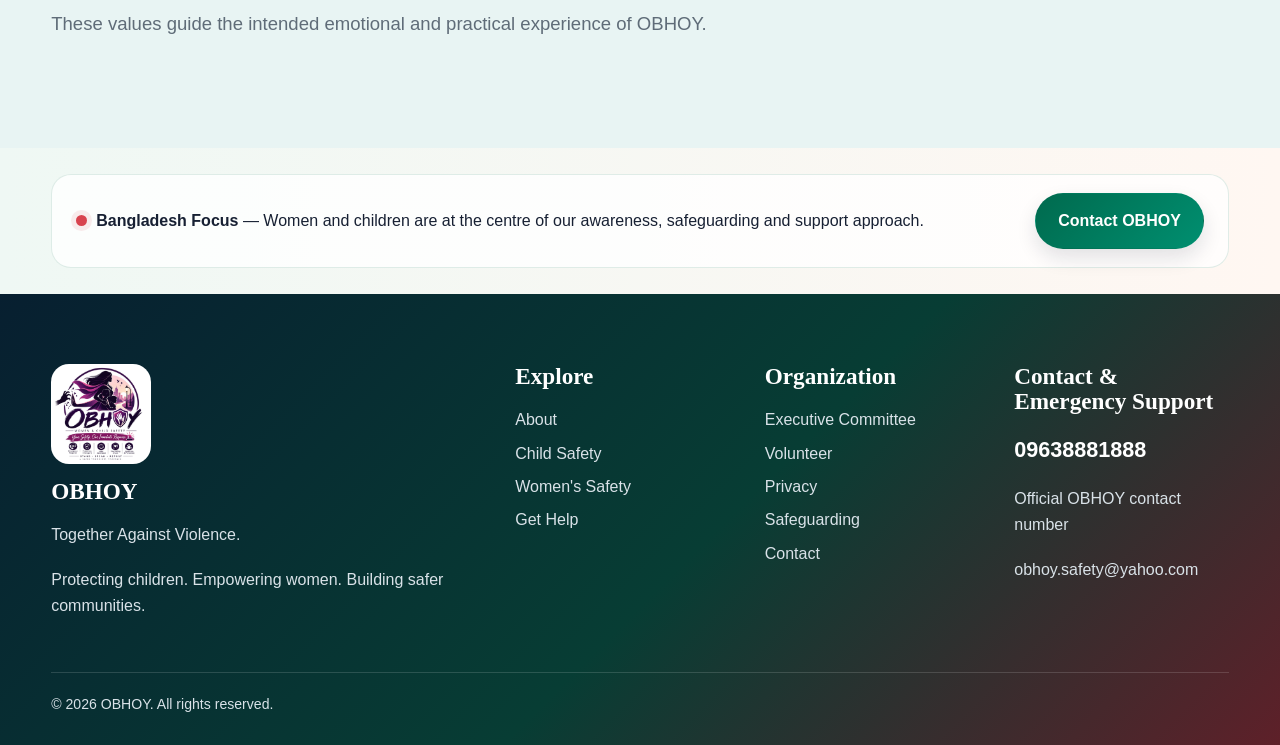
==== commit b718ee64: "Add files via upload" ====
--- a/about.html
+++ b/about.html
@@ -1,35 +1,18 @@
 <!doctype html><html lang="en"><head>
-<meta charset="UTF-8"><meta name="viewport" content="width=device-width,initial-scale=1">
-<meta name="description" content="Learn about OBHOY, a Bangladesh-focused Child and Women’s Safety Initiative centred on safety, dignity, wellbeing, prevention and community participation.">
-<title>About OBHOY | Child &amp; Women’s Safety Initiative</title><link rel="stylesheet" href="style.css">
-<meta name="robots" content="index,follow">
-<link rel="canonical" href="https://obhoy.life/about.html">
-<link rel="icon" href="assets/logo.png" type="image/png">
-<meta name="theme-color" content="#0B1F33">
-<meta property="og:locale" content="en_BD">
-<meta property="og:type" content="website">
-<meta property="og:site_name" content="OBHOY">
-<meta property="og:title" content="About OBHOY | Child &amp; Women’s Safety Initiative">
-<meta property="og:description" content="Learn about OBHOY, a Bangladesh-focused Child and Women’s Safety Initiative centred on safety, dignity, wellbeing, prevention and community participation.">
-<meta property="og:url" content="https://obhoy.life/about.html">
-<meta property="og:image" content="https://obhoy.life/assets/cover%20photos/classroom-discussion.png">
-<meta property="og:image:alt" content="OBHOY — Together Against Violence">
-<meta name="twitter:card" content="summary_large_image">
-<meta name="twitter:title" content="About OBHOY | Child &amp; Women’s Safety Initiative">
-<meta name="twitter:description" content="Learn about OBHOY, a Bangladesh-focused Child and Women’s Safety Initiative centred on safety, dignity, wellbeing, prevention and community participation.">
-<meta name="twitter:image" content="https://obhoy.life/assets/cover%20photos/classroom-discussion.png">
-<script type="application/ld+json">[{"@context":"https://schema.org","@type":"Organization","name":"OBHOY","url":"https://obhoy.life/","logo":"https://obhoy.life/assets/logo.png","description":"A Bangladesh-focused Child and Women’s Safety Initiative centred on safety, dignity and wellbeing."},{"@context":"https://schema.org","@type":"WebPage","name":"About OBHOY | Child & Women’s Safety Initiative","url":"https://obhoy.life/about.html","isPartOf":{"@type":"WebSite","name":"OBHOY","url":"https://obhoy.life/"}},{"@context":"https://schema.org","@type":"BreadcrumbList","itemListElement":[{"@type":"ListItem","position":1,"name":"Home","item":"https://obhoy.life/"},{"@type":"ListItem","position":2,"name":"About","item":"https://obhoy.life/about.html"}]}]</script></head>
-<body><a class="skip-link" href="#main-content">Skip to main content</a><div class="top-note">OBHOY · Bangladesh-focused initiative for the safety, dignity and wellbeing of women and children · Emergency Response: <strong>09638881888</strong></div>
+<meta charset="utf-8"><meta name="viewport" content="width=device-width,initial-scale=1">
+<meta name="description" content="OBHOY — Together Against Violence. Child and Women's Safety Initiative.">
+<title>About | OBHOY</title><link rel="stylesheet" href="style.css"></head>
+<body><div class="top-note">OBHOY · Bangladesh-focused initiative for the safety, dignity and wellbeing of women and children · Emergency Response: <strong>09638881888</strong></div>
 <header class="nav"><div class="container nav-in">
-<a class="brand" href="index.html"><img src="assets/logo.png" data-asset="logo.png" alt="OBHOY Women and Child Safety logo" width="1254" height="1254" decoding="async" loading="lazy"><span>OBHOY</span></a>
-<nav class="links" id="primary-navigation" aria-label="Primary navigation">
+<a class="brand" href="index.html"><img src="assets/logo.png" data-asset="logo.png" alt="OBHOY Women and Child Safety logo"><span>OBHOY</span></a>
+<nav class="links" aria-label="Primary navigation">
 <a href="index.html">Home</a><a href="about.html">About</a><a href="child-safety.html">Child Safety</a><a href="women-safety.html">Women's Safety</a><a href="executive-committee.html">Executive Committee</a><a href="contact.html">Contact</a>
 <a class="btn btn-primary" href="contact.html" aria-label="Go to OBHOY Contact and Emergency Response">Get Help</a>
-</nav><button class="mobile-toggle" type="button" aria-label="Open menu" aria-expanded="false" aria-controls="primary-navigation">☰</button></div></header><main id="main-content"><section class="bd-cover-section"><div class="container"><div class="bd-cover-frame"><img src="assets/cover%20photos/classroom-discussion.png" data-asset="cover%20photos/classroom-discussion.png" alt="Students participating in a classroom discussion" class="bd-cover-photo" loading="eager" width="1600" height="1200" decoding="async"><div class="bd-cover-overlay"></div></div></div></section><section class="page-hero"><div class="container"><div class="eyebrow">OBHOY · Together Against Violence</div><h1>About OBHOY</h1><p class="lead">A Bangladesh-focused initiative centred on the safety, dignity and wellbeing of women and children.</p></div></section>
+</nav><button class="mobile-toggle" aria-label="Open menu">☰</button></div></header><main><section class="bd-cover-section"><div class="container"><div class="bd-cover-frame"><img src="assets/cover%20photos/classroom-discussion.png" data-asset="cover%20photos/classroom-discussion.png" alt="Students participating in a classroom discussion" class="bd-cover-photo" loading="eager"><div class="bd-cover-overlay"></div></div></div></section><section class="page-hero"><div class="container"><div class="eyebrow">OBHOY · Together Against Violence</div><h1>About OBHOY</h1><p class="lead">A Bangladesh-focused initiative centred on the safety, dignity and wellbeing of women and children.</p></div></section>
 <section class="section"><div class="container grid two"><div><div class="eyebrow">About OBHOY</div><h2>A Safer Tomorrow Starts With What We Do Today.</h2><p class="lead">OBHOY is conceived as a dedicated Child and Women's Safety Initiative—not a generic safety organization.</p><p>Its central purpose is to strengthen prevention, awareness, dignity, responsible support pathways and community participation around child protection and women's safety.</p></div><div class="card"><h3>Our Core Focus</h3><ul><li>Child protection and child abuse prevention</li><li>Women's and girls' safety</li><li>Violence and harassment prevention</li><li>Digital safety and cyber abuse awareness</li><li>Rights, awareness and safe reporting</li><li>Support and responsible referral</li></ul></div></div></section>
 <section class="section band"><div class="container"><h2>Safety + Dignity + Protection + Courage + Hope + Trust</h2><p class="lead">These values guide the intended emotional and practical experience of OBHOY.</p></div></section>
 <section class="bd-context"><div class="container"><div><span class="bd-dot"></span><strong>Bangladesh Focus</strong> — Women and children are at the centre of our awareness, safeguarding and support approach.</div><a href="contact.html" class="btn btn-primary">Contact OBHOY</a></div></section></main><footer class="footer"><div class="container footer-grid">
-<div><img class="footer-logo" src="assets/logo.png" data-asset="logo.png" alt="OBHOY logo" width="1254" height="1254" decoding="async" loading="lazy"><h3>OBHOY</h3><p>Together Against Violence.</p><p>Protecting children. Empowering women. Building safer communities.</p></div>
+<div><img src="assets/logo.png" data-asset="logo.png" alt="OBHOY logo" style="width:100px;border-radius:18px;margin-bottom:15px"><h3>OBHOY</h3><p>Together Against Violence.</p><p>Protecting children. Empowering women. Building safer communities.</p></div>
 <div><h3>Explore</h3><a href="about.html">About</a><a href="child-safety.html">Child Safety</a><a href="women-safety.html">Women's Safety</a><a href="contact.html" aria-label="Go to OBHOY Contact and Emergency Response">Get Help</a></div>
 <div><h3>Organization</h3><a href="executive-committee.html">Executive Committee</a><a href="join.html">Volunteer</a><a href="privacy.html">Privacy</a><a href="privacy.html#safeguarding">Safeguarding</a><a href="contact.html">Contact</a></div>
 <div><h3>Contact & Emergency Support</h3><p><strong style="font-size:1.35rem;color:#fff">09638881888</strong></p><p>Official OBHOY contact number</p><p><a href="mailto:obhoy.safety@yahoo.com">obhoy.safety@yahoo.com</a></p></div>
--- a/style.css
+++ b/style.css
@@ -166,12 +166,12 @@
 
 /* Larger founder presentation */
 .founder-feature {
-  grid-template-columns:minmax(320px, .95fr) minmax(0, 1.05fr) !important;
-  gap:42px !important;
-  padding:42px !important;
+  grid-template-columns:300px minmax(0, 1fr) !important;
+  gap:34px !important;
+  padding:34px !important;
 }
 .founder-photo-column { display:flex; align-items:center; justify-content:center; }
-.founder-photo-wrap { position:relative; width:100%; max-width:500px; }
+.founder-photo-wrap { position:relative; width:280px; max-width:280px; margin:0 auto; }
 .founder-photo {
   display:block;
   width:100%;
@@ -188,7 +188,7 @@
 
 @media(max-width:800px){
   .founder-feature { grid-template-columns:1fr !important; padding:26px !important; }
-  .founder-photo-wrap { max-width:440px; }
+  .founder-photo-wrap { width:240px; max-width:240px; }
 }
 
 /* Prominent contact email */
@@ -222,130 +222,3 @@
 
 /* Uploaded cover-photo layout */
 .founder-info-full{width:100%;}
-
-/* Accessibility and performance helpers */
-.skip-link{position:fixed;left:12px;top:-60px;z-index:1000;padding:10px 14px;background:var(--navy);color:#fff;border-radius:8px;font-weight:700}
-.skip-link:focus{top:12px}
-:focus-visible{outline:3px solid var(--gold);outline-offset:3px}
-@media (prefers-reduced-motion:reduce){
-  html{scroll-behavior:auto}
-  *,*::before,*::after{scroll-behavior:auto!important;transition-duration:.01ms!important;animation-duration:.01ms!important}
-}
-
-
-/* Bangladesh emergency hotline panel */
-.bd-hotlines{margin:28px 0 0;padding:28px;border:1px solid rgba(16,25,53,.08);border-radius:24px;background:linear-gradient(145deg,#ffffff,#f7fbfa);box-shadow:0 16px 42px rgba(16,25,53,.08)}
-.bd-hotlines-heading{margin-bottom:20px}.bd-hotlines-heading .eyebrow{display:inline-block;margin-bottom:8px;color:#087f87;font-weight:800;letter-spacing:.08em;text-transform:uppercase;font-size:.76rem}.bd-hotlines-heading h2{margin:0 0 8px;font-size:1.55rem;color:var(--navy)}.bd-hotlines-heading p{margin:0;color:#5d6875;line-height:1.65;font-size:.95rem}
-.bd-hotline-grid{display:grid;grid-template-columns:repeat(3,minmax(0,1fr));gap:12px}.bd-hotline-card{display:flex;align-items:center;gap:13px;min-width:0;padding:16px 14px;text-decoration:none!important;color:var(--navy)!important;background:#fff;border:1px solid rgba(16,25,53,.09);border-radius:17px;box-shadow:0 8px 22px rgba(16,25,53,.05);transition:transform .22s ease,box-shadow .22s ease,border-color .22s ease}.bd-hotline-card:hover,.bd-hotline-card:focus-visible{transform:translateY(-3px);box-shadow:0 16px 32px rgba(16,25,53,.11);border-color:rgba(0,143,149,.35)}.bd-hotline-card:focus-visible{outline:3px solid rgba(20,184,166,.3);outline-offset:3px}.bd-hotline-icon{flex:0 0 44px;width:44px;height:44px;display:grid;place-items:center;border-radius:14px;background:#edf8f6;color:#087f87}.bd-hotline-icon svg{width:23px;height:23px}.bd-hotline-copy{display:flex;flex-direction:column;min-width:0;line-height:1.2}.bd-hotline-copy strong{font-size:1.45rem;letter-spacing:-.02em;color:var(--navy)}.bd-hotline-copy span{font-size:.84rem;font-weight:800;margin-top:3px;color:#25334a;white-space:nowrap}.bd-hotline-copy small{font-size:.72rem;color:#738092;margin-top:4px;white-space:nowrap}.bd-hotline-arrow{margin-left:auto;color:#8a96a6;font-size:1rem;transition:transform .2s ease}.bd-hotline-card:hover .bd-hotline-arrow{transform:translate(2px,-2px)}.bd-hotline-emergency .bd-hotline-icon{background:#fff0f1;color:#c53242}.bd-hotline-women .bd-hotline-icon{background:#fff6e7;color:#a96c00}.bd-hotline-child .bd-hotline-icon{background:#edf5ff;color:#2767ad}.bd-hotline-note{margin:16px 0 0;padding-top:14px;border-top:1px solid rgba(16,25,53,.08);font-size:.78rem;line-height:1.55;color:#6b7684}
-@media(max-width:800px){.bd-hotline-grid{grid-template-columns:1fr 1fr}.bd-hotlines{padding:22px}.bd-hotline-copy span,.bd-hotline-copy small{white-space:normal}}
-@media(max-width:520px){.bd-hotline-grid{grid-template-columns:1fr}.bd-hotline-card{padding:15px}.bd-hotlines-heading h2{font-size:1.35rem}}
-
-/* FINAL VISUAL POLISH — footer, executive committee and emergency hotlines */
-.footer .footer-grid > div:first-child > img {
-  width: 176px !important;
-  height: 176px !important;
-  max-width: 176px !important;
-  object-fit: contain !important;
-  object-position: center !important;
-  border-radius: 24px !important;
-  margin: 0 0 20px !important;
-  padding: 0 !important;
-  filter: drop-shadow(0 12px 22px rgba(0,0,0,.20));
-}
-.footer .footer-grid > div:first-child h3 { margin-bottom: 10px; }
-.footer .footer-grid > div:first-child p { max-width: 360px; }
-
-.committee-grid {
-  grid-template-columns: repeat(3, minmax(0, 1fr));
-  gap: 30px;
-  align-items: stretch;
-}
-.committee-member {
-  display: flex;
-  flex-direction: column;
-  min-width: 0;
-}
-.member-photo-wrap {
-  padding: 16px 16px 0;
-  min-height: 360px;
-  display: flex;
-  align-items: stretch;
-}
-.member-photo {
-  width: 100% !important;
-  height: 360px !important;
-  aspect-ratio: auto !important;
-  object-fit: contain !important;
-  object-position: center center !important;
-  border-radius: 18px;
-  background: linear-gradient(145deg,#eef4f3,#f8f5f0);
-}
-.member-content {
-  flex: 1;
-  display: flex;
-  flex-direction: column;
-  align-items: center;
-  padding: 22px 20px 24px;
-}
-.member-content .team-phone { margin-top: auto; padding-top: 8px; }
-
-/* The hotline panel sits inside the contact column, so one clean row would be too tight. */
-.bd-hotlines {
-  margin-top: 32px;
-  padding: 30px;
-}
-.bd-hotline-grid {
-  grid-template-columns: 1fr;
-  gap: 14px;
-}
-.bd-hotline-card {
-  min-height: 82px;
-  padding: 16px 18px;
-  gap: 16px;
-  border-radius: 18px;
-}
-.bd-hotline-icon {
-  flex-basis: 50px;
-  width: 50px;
-  height: 50px;
-  border-radius: 15px;
-}
-.bd-hotline-copy strong { font-size: 1.55rem; }
-.bd-hotline-copy span,
-.bd-hotline-copy small { white-space: normal; }
-.bd-hotline-copy span { font-size: .9rem; }
-.bd-hotline-copy small { font-size: .76rem; }
-.bd-hotline-arrow { font-size: 1.2rem; }
-
-@media (max-width: 1000px) {
-  .committee-grid { grid-template-columns: repeat(2, minmax(0, 1fr)); }
-  .member-photo-wrap { min-height: 330px; }
-  .member-photo { height: 330px !important; }
-}
-@media (max-width: 700px) {
-  .footer .footer-grid > div:first-child > img {
-    width: 145px !important;
-    height: 145px !important;
-    max-width: 145px !important;
-  }
-  .committee-grid { grid-template-columns: repeat(2, minmax(0, 1fr)); gap: 18px; }
-  .member-photo-wrap { min-height: 270px; padding: 12px 12px 0; }
-  .member-photo { height: 270px !important; border-radius: 15px; }
-  .member-content { padding: 17px 13px 19px; }
-}
-@media (max-width: 480px) {
-  .committee-grid { grid-template-columns: 1fr; }
-  .member-photo-wrap { min-height: 360px; }
-  .member-photo { height: 360px !important; }
-  .bd-hotlines { padding: 22px 18px; }
-  .bd-hotline-card { padding: 15px; }
-}
-.footer .footer-logo {
-  width: 176px !important;
-  height: 176px !important;
-  max-width: 176px !important;
-  object-fit: contain !important;
-  border-radius: 24px !important;
-  margin: 0 0 20px !important;
-}
-@media (max-width:700px){.footer .footer-logo{width:145px!important;height:145px!important;max-width:145px!important}}
